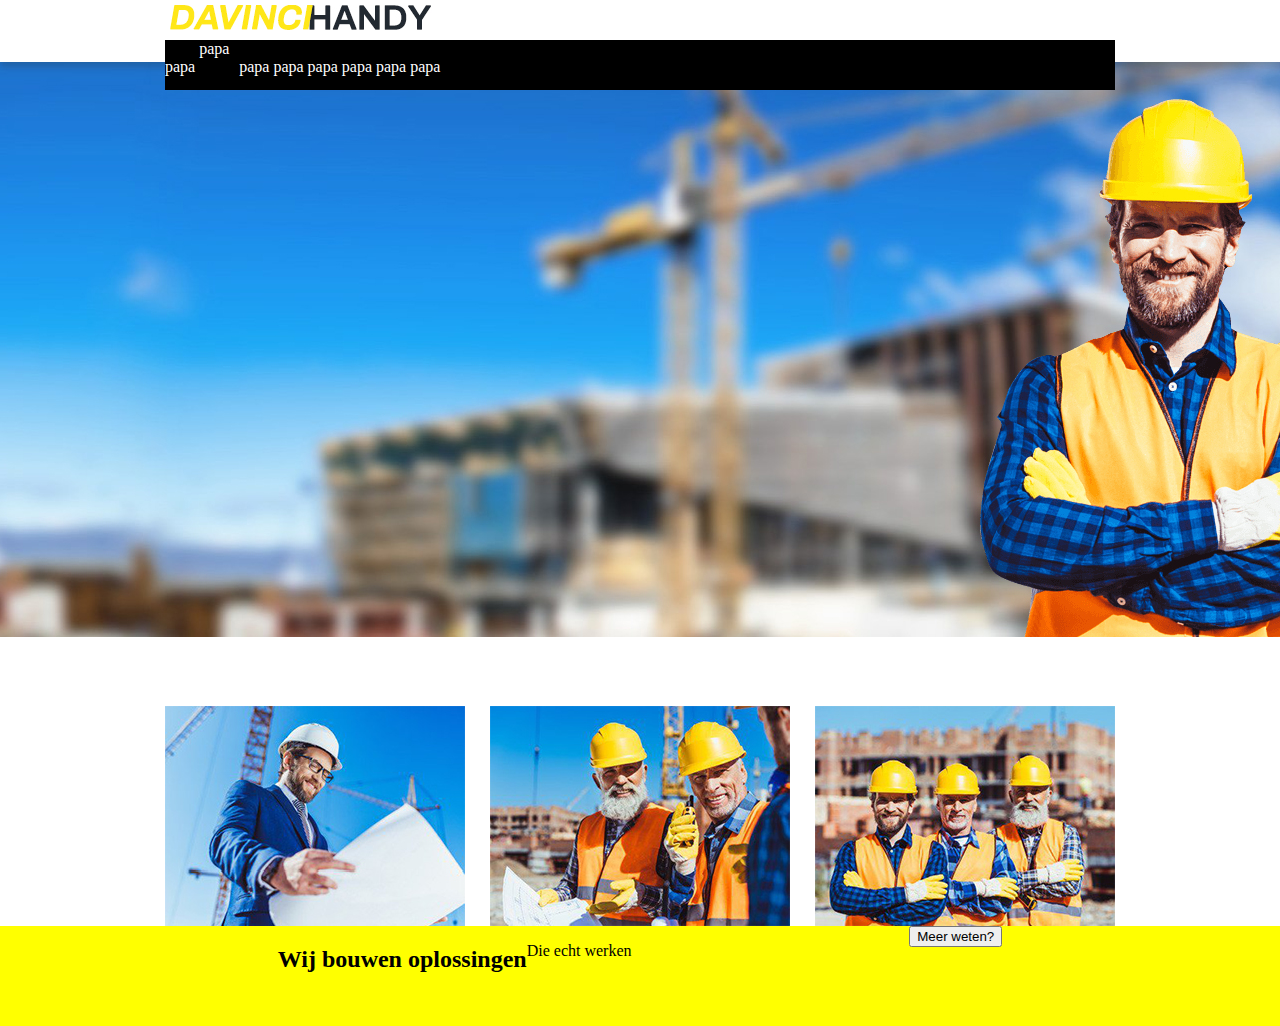
==== index.html @ 8b492f19 "start on new website" ====
<!DOCTYPE html>
<html lang="en">
<head>
    <meta charset="UTF-8">
    <title>Handy</title>
    <link rel="stylesheet" type="text/css" href="style.css">
    <script src="script.js"></script>
</head>
<body>
<img src="img/header.jpg" class="header-img">
<div class="page-wrapper">
    <img src="img/logo.jpg" class="logo">
    <ul class="navbar">
        <li>papa</li>
        <li>papa
            <ul onclick="dropdown()" id="dropdownbox">
            <li>papa</li>
            <li>papa</li>
            <li>papa</li>
        </ul>
        </li>
        <li>papa</li>
        <li>papa</li>
        <li>papa</li>
    </ul>
    <div class="filler">

    </div>
    <div class="grid">
        <img src="img/banner-1.jpg" class="banner1">
        <img src="img/banner-2.jpg" class="banner2">
        <img src="img/banner-3.jpg" class="banner3">
    </div>
</div>
<div class="mooiegeleblok">
    <div class="banner1"><h2>Wij bouwen oplossingen</h2></div>
    <div class="banner2"><p>Die echt werken</p></div>
    <div class="banner3"><button>Meer weten?</button></div>
</div>
</body>
</html>
---- style.css ----
body{
     margin: 0;
     padding: 0;
 }

li{
    color: white;
    display: inline-block;
}

h2{
    float: right;
}

.page-wrapper{
    width: 1000px;
    height: 100%;
    margin: 0 auto;
    background-color: transparent;
}

.logo{
    float: left;
    margin: 5px 5px 5px 30px;

}

.navbar{
    background-color: black;
    list-style-type: none;
    float: right;
    width: 950px;
    height: 50px;
    padding-left: 0;
    margin-right: 25px;
    margin-top: 5px;

}

.header-img{
    position: absolute;
    top: 62px;
    left: 0;
    z-index: -1;
}

.grid{
    display: grid;
    grid-template-columns: auto auto auto;
    float: left;
    margin-top: 600px;
    margin-left: 25px;
    grid-gap: 25px;
    position: relative;
}

.banner1{
    grid-column: 1/2;
}

.banner2{
    grid-column: 2/3;
}

.banner3{
    grid-column: 3/4;
}

.mooiegeleblok{
    position: relative;
    height: 100px;
    width: 100%;
    background-color: yellow;
    display: grid;
    grid-template-columns: auto auto auto;
}
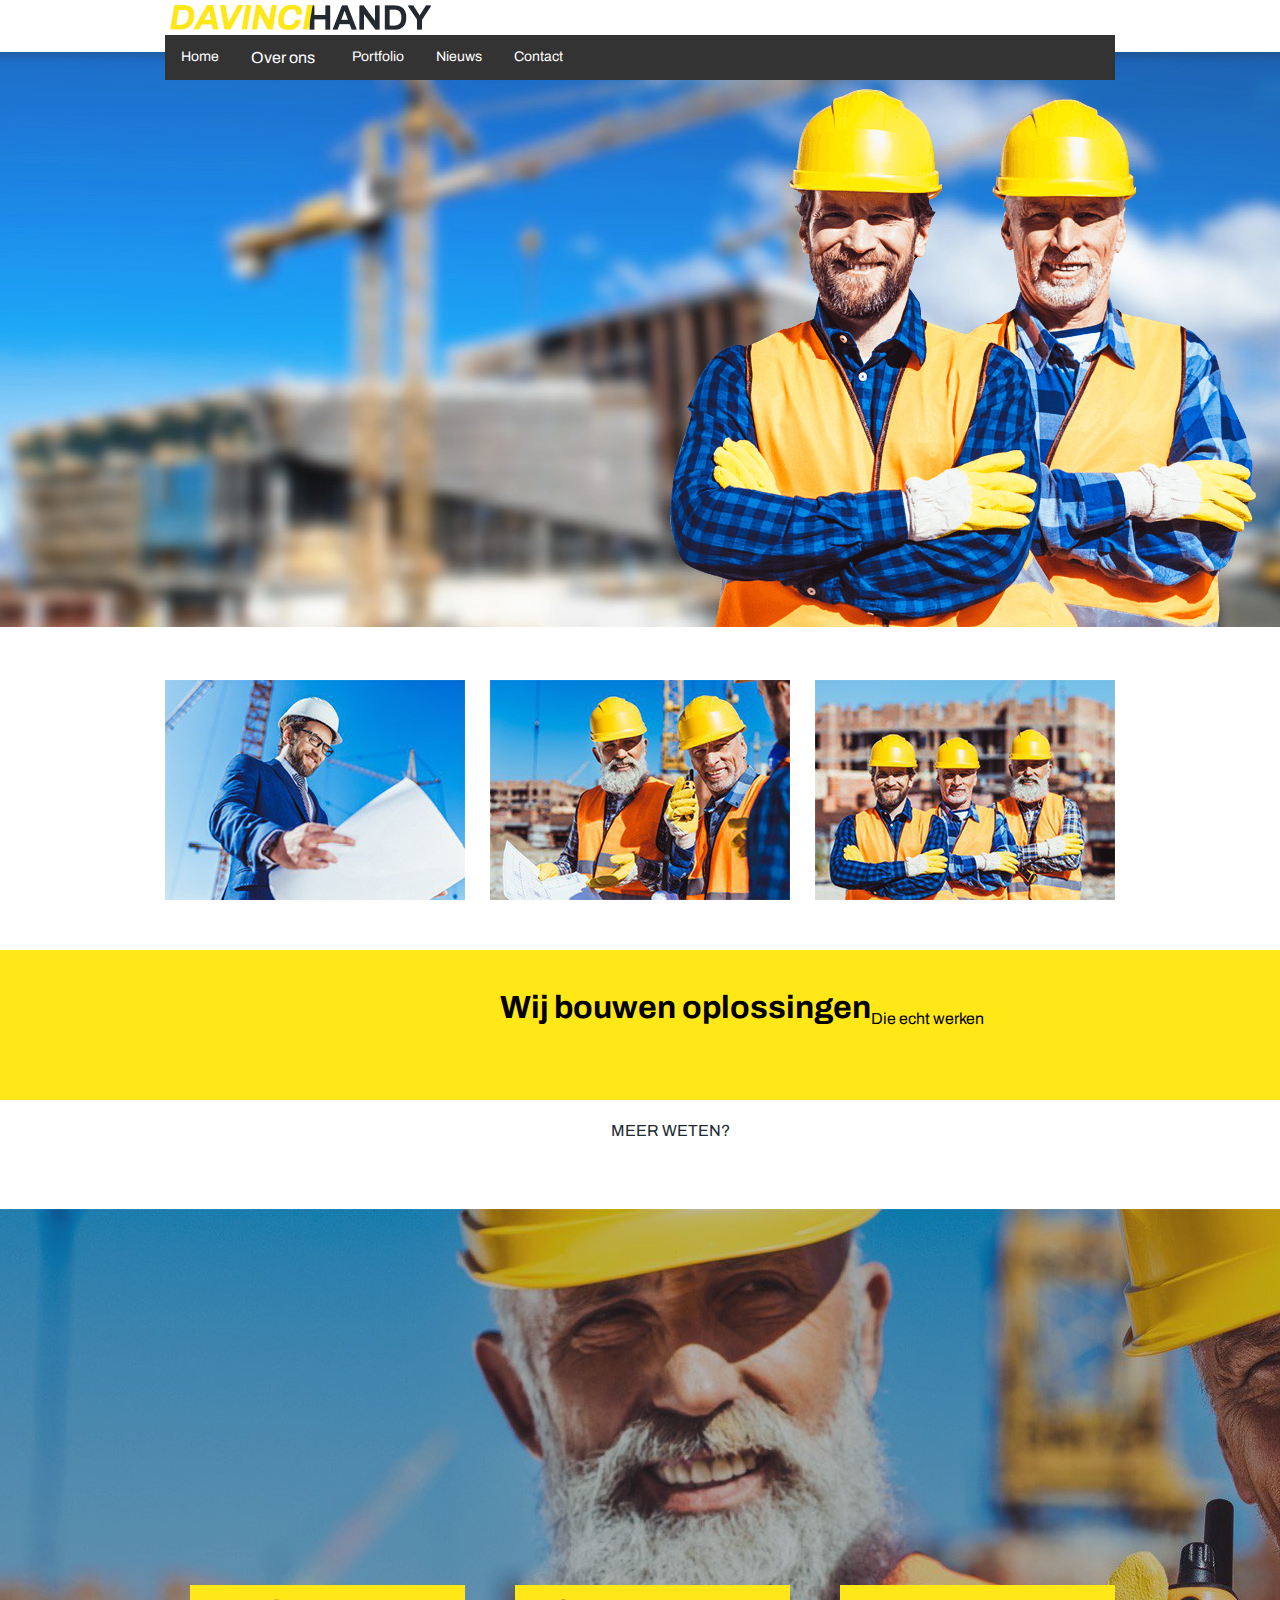
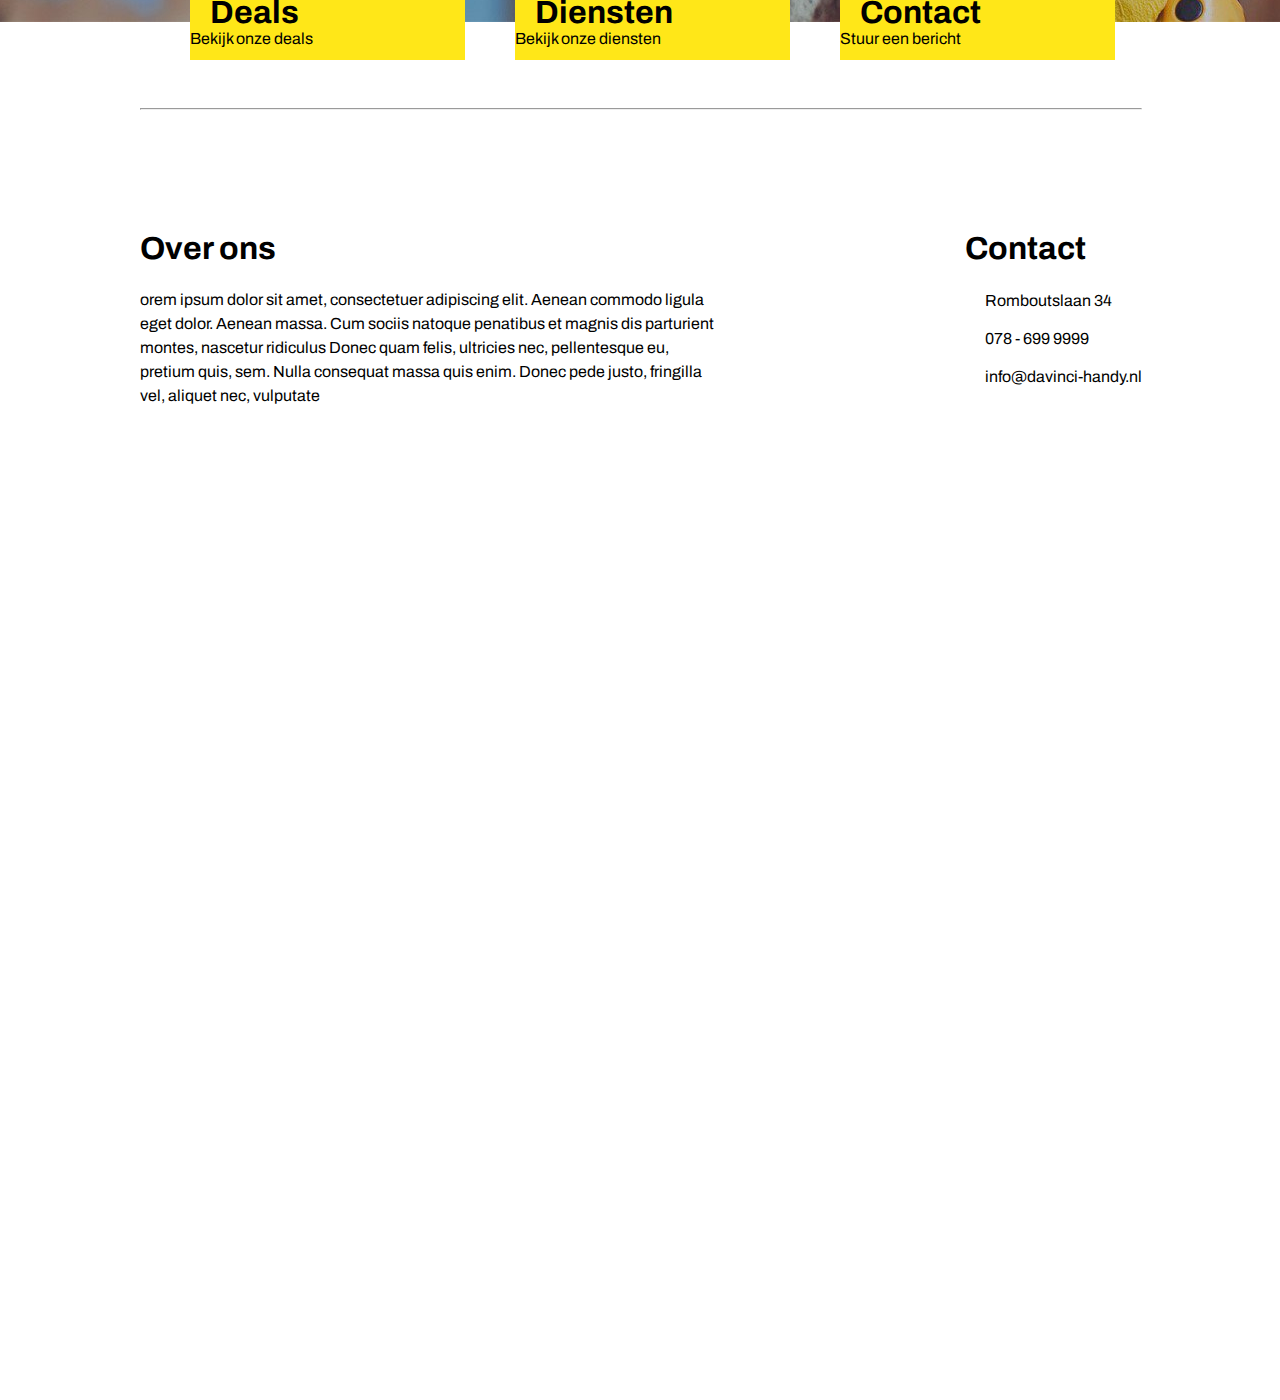
==== commit 5c9cde04: "major changes" ====
--- a/index.html
+++ b/index.html
@@ -5,27 +5,32 @@
     <title>Handy</title>
     <link rel="stylesheet" type="text/css" href="style.css">
     <script src="script.js"></script>
+    <link href="https://fonts.googleapis.com/css?family=Archivo" rel="stylesheet">
+    <link rel="stylesheet" href="https://use.fontawesome.com/releases/v5.5.0/css/all.css" integrity="sha384-B4dIYHKNBt8Bc12p+WXckhzcICo0wtJAoU8YZTY5qE0Id1GSseTk6S+L3BlXeVIU" crossorigin="anonymous">
+    <link rel="stylesheet" href="https://use.fontawesome.com/releases/v5.5.0/css/all.css" integrity="sha384-B4dIYHKNBt8Bc12p+WXckhzcICo0wtJAoU8YZTY5qE0Id1GSseTk6S+L3BlXeVIU" crossorigin="anonymous">
+    <link rel="stylesheet" href="https://use.fontawesome.com/releases/v5.5.0/css/all.css" integrity="sha384-B4dIYHKNBt8Bc12p+WXckhzcICo0wtJAoU8YZTY5qE0Id1GSseTk6S+L3BlXeVIU" crossorigin="anonymous">
+    <link rel="stylesheet" href="https://use.fontawesome.com/releases/v5.5.0/css/all.css" integrity="sha384-B4dIYHKNBt8Bc12p+WXckhzcICo0wtJAoU8YZTY5qE0Id1GSseTk6S+L3BlXeVIU" crossorigin="anonymous"><link rel="stylesheet" href="https://use.fontawesome.com/releases/v5.5.0/css/all.css" integrity="sha384-B4dIYHKNBt8Bc12p+WXckhzcICo0wtJAoU8YZTY5qE0Id1GSseTk6S+L3BlXeVIU" crossorigin="anonymous">
 </head>
 <body>
-<img src="img/header.jpg" class="header-img">
 <div class="page-wrapper">
     <img src="img/logo.jpg" class="logo">
-    <ul class="navbar">
-        <li>papa</li>
-        <li>papa
-            <ul onclick="dropdown()" id="dropdownbox">
-            <li>papa</li>
-            <li>papa</li>
-            <li>papa</li>
-        </ul>
+    <div class="header-div">
+        <img src="img/header.jpg" class="header-img">
+    </div>
+    <ul>
+        <li><a href="#home">Home</a></li>
+        <li class="dropdown">
+            <a class="dropbtn">Over ons<i class="fas fa-angle-down" style="margin-left: 5px;"></i></a>
+            <div class="dropdown-content">
+                <a href="#">Link 1</a>
+                <a href="#">Link 2</a>
+                <a href="#">Link 3</a>
+            </div>
         </li>
-        <li>papa</li>
-        <li>papa</li>
-        <li>papa</li>
+        <li><a href="#portfolio">Portfolio</a></li>
+        <li><a href="#nieuws">Nieuws</a></li>
+        <li><a href="#contact">Contact</a></li>
     </ul>
-    <div class="filler">
-
-    </div>
     <div class="grid">
         <img src="img/banner-1.jpg" class="banner1">
         <img src="img/banner-2.jpg" class="banner2">
@@ -33,9 +38,38 @@
     </div>
 </div>
 <div class="mooiegeleblok">
-    <div class="banner1"><h2>Wij bouwen oplossingen</h2></div>
-    <div class="banner2"><p>Die echt werken</p></div>
-    <div class="banner3"><button>Meer weten?</button></div>
+    <h2 class="ribbontitle">Wij bouwen oplossingen</h2>
+    <p class="ribbontext">Die echt werken</p>
+    <a href="diensten.html" class="button" style="font-size: 16px;">MEER WETEN?</a>
+</div>
+<div class="page-wrapper">
+    <div class="footer-div">
+        <img src="img/footer.jpg" class="footer-img">
+    </div>
+    <div class="gridfooter">
+        <div class="deals"><i class="far fa-handshake" style="font-size: 60px; margin: 10px; float: left;"></i><h1 class="titlebox">Deals<br></h1><p class="textbox">Bekijk onze deals</p></div>
+        <div class="diensten"><i class="fas fa-toolbox" style="font-size: 60px; margin: 10px; float: left;"></i><h1 class="titlebox">Diensten<br></h1><p class="textbox">Bekijk onze diensten</p></div>
+        <div class="contact"><i class="far fa-envelope" style="font-size: 60px; margin: 10px; float: left;"></i><h1 class="titlebox">Contact<br></h1><p class="textbox">Stuur een bericht</p></div>
+    </div>
+</div>
+<div class="page-wrapper">
+<div class="gridbottom">
+    <hr>
+    <div class="bottomtext">
+        <h1>Over ons</h1>
+        <p class="text">orem ipsum dolor sit amet, consectetuer adipiscing elit.
+            Aenean commodo ligula eget dolor. Aenean massa.
+            Cum sociis natoque penatibus et magnis dis parturient montes, nascetur ridiculus
+            Donec quam felis, ultricies nec, pellentesque eu, pretium quis, sem. Nulla consequat massa quis enim.
+            Donec pede justo, fringilla vel, aliquet nec, vulputate </p>
+    </div>
+    <div class="bottominformation">
+        <h1>Contact</h1>
+        <p><i class="fas fa-map-marker-alt" style="font-size:20px; margin: 10px;"></i>Romboutslaan 34<br></p>
+        <p><i class="fas fa-mobile-alt" style="font-size:20px; margin: 10px;"></i>078 - 699 9999<br></p>
+        <p><i class="far fa-envelope" style="font-size:20px; margin: 10px;"></i>info@davinci-handy.nl<br></p>
+    </div>
+</div>
 </div>
 </body>
 </html>--- a/style.css
+++ b/style.css
@@ -1,48 +1,95 @@
 body{
      margin: 0;
      padding: 0;
- }
-
-li{
+    font-family: 'Archivo', sans-serif;
+}
+
+h1{
+    font-size: 32px;
+}
+
+ul {
+    list-style-type: none;
+    margin: 0 25px 0 0;
+    padding: 0;
+    overflow: hidden;
+    background-color: #333;
+    float: right;
+    width: 950px;
+}
+
+li {
+    float: left;
+    font-size: 14px;
+}
+
+li a, .dropbtn {
+    display: inline-block;
     color: white;
+    text-align: center;
+    padding: 14px 16px;
+    text-decoration: none;
+}
+
+li a:hover, .dropdown:hover .dropbtn {
+    background-color: #ffe718;
+}
+
+li.dropdown {
     display: inline-block;
-}
-
-h2{
-    float: right;
+    font-size: 16px;
+}
+
+.dropdown-content {
+    display: none;
+    position: absolute;
+    background-color: #f9f9f9;
+    min-width: 160px;
+    box-shadow: 0px 8px 16px 0px rgba(0,0,0,0.2);
+    z-index: 1;
+}
+
+.dropdown-content a {
+    color: black;
+    padding: 12px 16px;
+    text-decoration: none;
+    display: block;
+    text-align: left;
+}
+
+.dropdown-content a:hover {background-color: #f1f1f1}
+
+.dropdown:hover .dropdown-content {
+    display: block;
 }
 
 .page-wrapper{
     width: 1000px;
-    height: 100%;
+    height: 950px;
     margin: 0 auto;
     background-color: transparent;
 }
 
+
+.header-div{
+    position: relative;
+    left: -45%;
+    width: 100%;
+    top: -20px;
+}
 .logo{
     float: left;
     margin: 5px 5px 5px 30px;
-
-}
-
-.navbar{
-    background-color: black;
-    list-style-type: none;
-    float: right;
-    width: 950px;
-    height: 50px;
-    padding-left: 0;
-    margin-right: 25px;
-    margin-top: 5px;
 
 }
 
 .header-img{
     position: absolute;
-    top: 62px;
+    top: 72px;
     left: 0;
     z-index: -1;
 }
+
 
 .grid{
     display: grid;
@@ -68,9 +115,109 @@
 
 .mooiegeleblok{
     position: relative;
-    height: 100px;
+    height: 150px;
     width: 100%;
-    background-color: yellow;
+    background-color: #ffe718;
+}
+
+.ribbontitle{
+    margin-top: 40px;
+    margin-left: 500px;
+    float: left;
+    font-size: 32px;
+}
+
+.ribbontext{
+    margin-top: 60px;
+    float: left;
+    font-size: 16px;
+}
+
+.button{
+    float: right;
+    margin-right: 500px;
+    margin-top: 50px;
+    background-color: #ffffff;
+    padding: 20px 50px 20px 20px;
+    text-decoration: none;
+    color: #222931;
+    font-size: 12px;
+    text-align: center;
+}
+
+.button:hover{
+    background-color: #222931;
+    color: #ffffff;
+}
+
+.footer-div{
+    position: relative;
+    left: -45%;
+    width: 100%;
+    top: 50px;
+    z-index: -1;
+}
+
+.gridfooter{
+    display: grid;
+    grid-template-columns: 325px 325px 325px;
+    grid-template-rows: 75px auto;
+    position: relative;
+    top: 10px;
+
+}
+
+.deals{
+    grid-column: 1/2;
+    background-color: #ffe718;
+    margin-left:50px;
+}
+
+.diensten{
+    grid-column: 2/3;
+    background-color: #ffe718;
+    margin-left: 50px;
+}
+
+.contact{
+    grid-column: 3/4;
+    background-color: #ffe718;
+    margin-left: 50px;
+}
+
+.titlebox{
+    margin: 10px 10px 0 0;
+}
+
+.textbox{
+    margin: 0 10px 0 0;
+}
+
+.gridbottom{
     display: grid;
     grid-template-columns: auto auto auto;
-}
+    position: relative;
+    top: -350px;
+}
+
+hr{
+    grid-column: 1/4;
+    color: black;
+    width: 1000px;
+    margin-bottom: 100px;
+}
+
+.bottomtext{
+    grid-column: 1/3;
+    float: left;
+    margin-right: 250px;
+}
+
+.bottominformation{
+    grid-column: 3/4;
+}
+
+.text{
+    font-size: 16px;
+    line-height: 24px;
+}
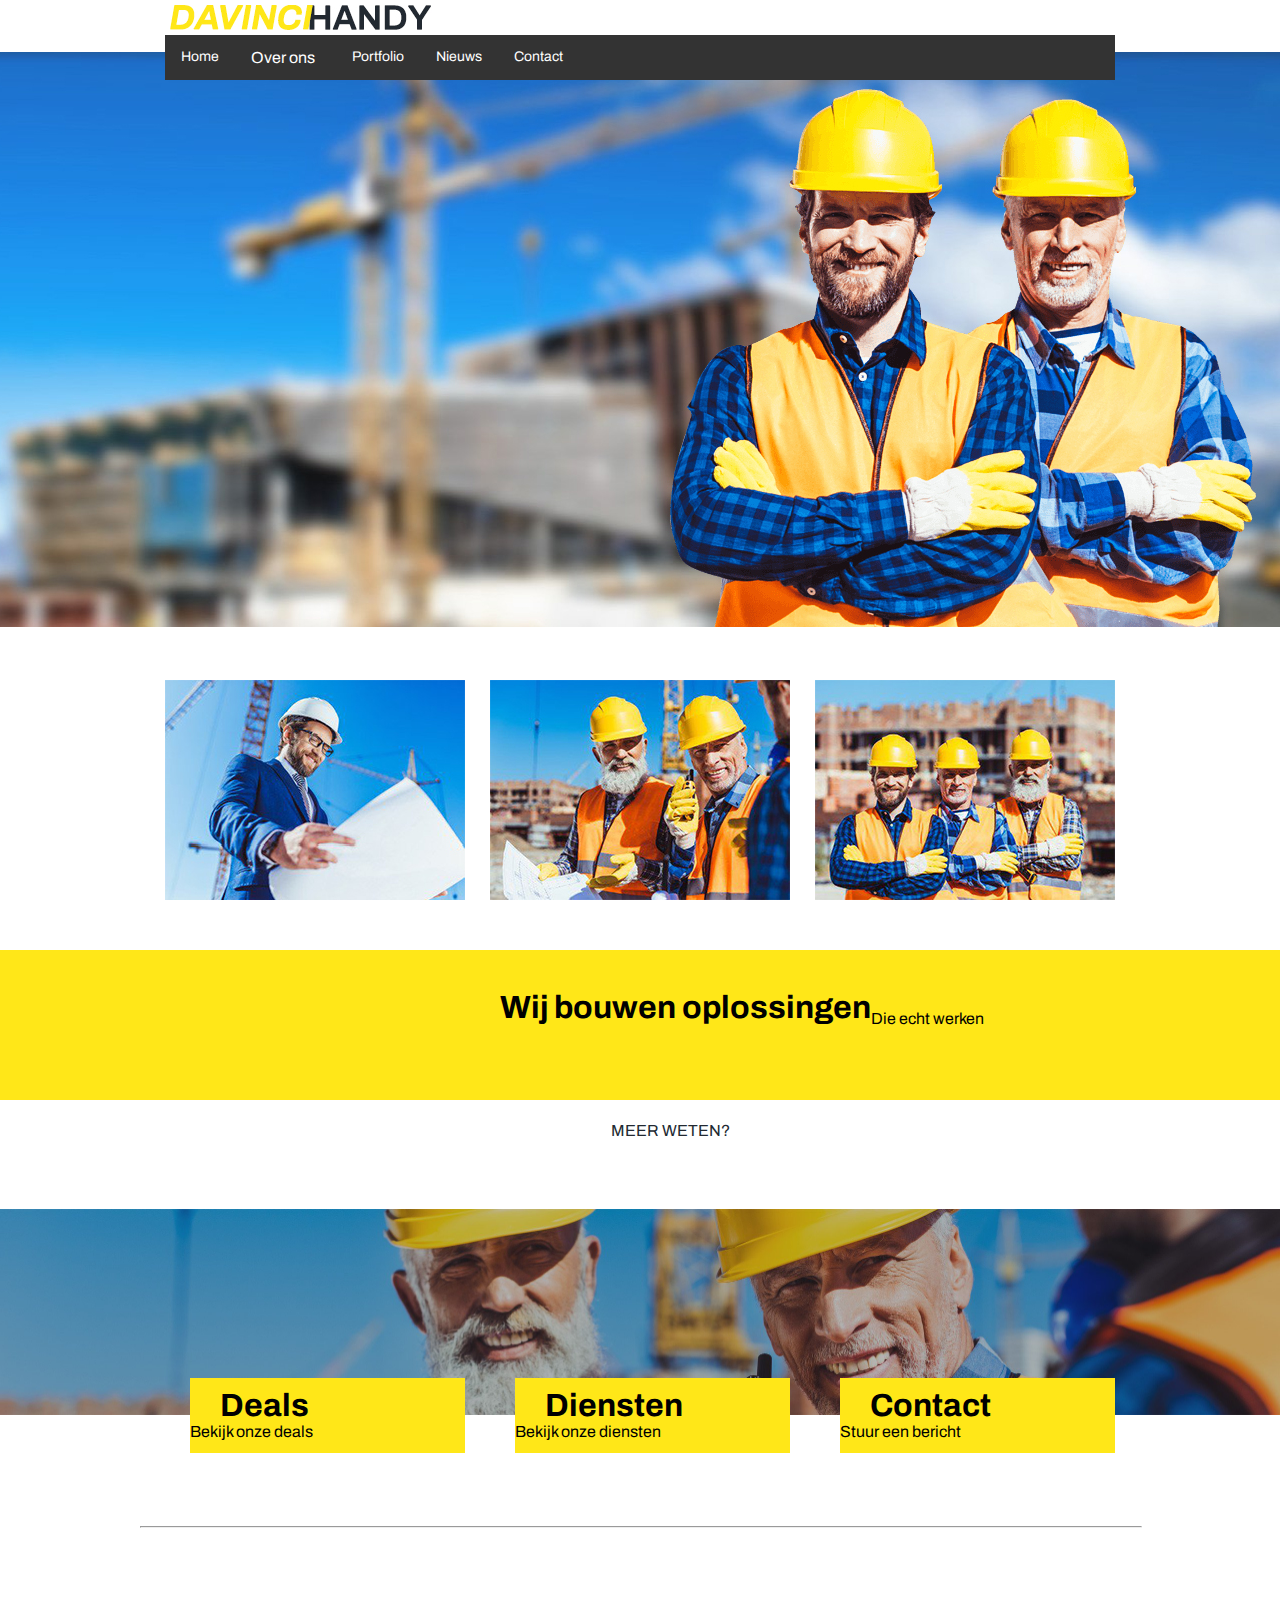
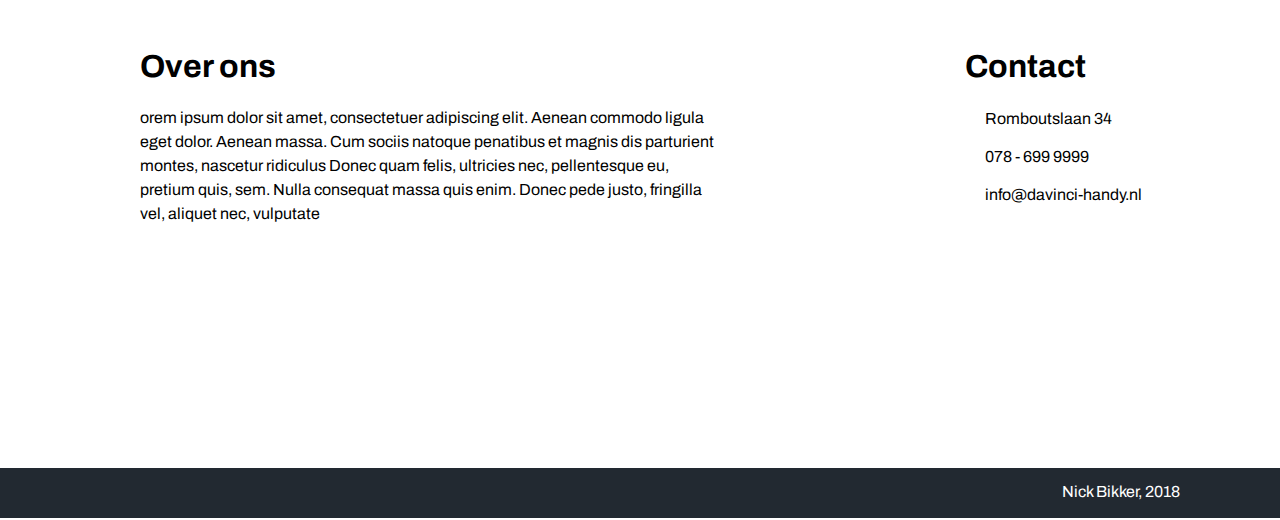
==== commit a2af9dd2: "second page almost done" ====
--- a/index.html
+++ b/index.html
@@ -6,10 +6,16 @@
     <link rel="stylesheet" type="text/css" href="style.css">
     <script src="script.js"></script>
     <link href="https://fonts.googleapis.com/css?family=Archivo" rel="stylesheet">
-    <link rel="stylesheet" href="https://use.fontawesome.com/releases/v5.5.0/css/all.css" integrity="sha384-B4dIYHKNBt8Bc12p+WXckhzcICo0wtJAoU8YZTY5qE0Id1GSseTk6S+L3BlXeVIU" crossorigin="anonymous">
-    <link rel="stylesheet" href="https://use.fontawesome.com/releases/v5.5.0/css/all.css" integrity="sha384-B4dIYHKNBt8Bc12p+WXckhzcICo0wtJAoU8YZTY5qE0Id1GSseTk6S+L3BlXeVIU" crossorigin="anonymous">
-    <link rel="stylesheet" href="https://use.fontawesome.com/releases/v5.5.0/css/all.css" integrity="sha384-B4dIYHKNBt8Bc12p+WXckhzcICo0wtJAoU8YZTY5qE0Id1GSseTk6S+L3BlXeVIU" crossorigin="anonymous">
-    <link rel="stylesheet" href="https://use.fontawesome.com/releases/v5.5.0/css/all.css" integrity="sha384-B4dIYHKNBt8Bc12p+WXckhzcICo0wtJAoU8YZTY5qE0Id1GSseTk6S+L3BlXeVIU" crossorigin="anonymous"><link rel="stylesheet" href="https://use.fontawesome.com/releases/v5.5.0/css/all.css" integrity="sha384-B4dIYHKNBt8Bc12p+WXckhzcICo0wtJAoU8YZTY5qE0Id1GSseTk6S+L3BlXeVIU" crossorigin="anonymous">
+    <link rel="stylesheet" href="https://use.fontawesome.com/releases/v5.5.0/css/all.css"
+          integrity="sha384-B4dIYHKNBt8Bc12p+WXckhzcICo0wtJAoU8YZTY5qE0Id1GSseTk6S+L3BlXeVIU" crossorigin="anonymous">
+    <link rel="stylesheet" href="https://use.fontawesome.com/releases/v5.5.0/css/all.css"
+          integrity="sha384-B4dIYHKNBt8Bc12p+WXckhzcICo0wtJAoU8YZTY5qE0Id1GSseTk6S+L3BlXeVIU" crossorigin="anonymous">
+    <link rel="stylesheet" href="https://use.fontawesome.com/releases/v5.5.0/css/all.css"
+          integrity="sha384-B4dIYHKNBt8Bc12p+WXckhzcICo0wtJAoU8YZTY5qE0Id1GSseTk6S+L3BlXeVIU" crossorigin="anonymous">
+    <link rel="stylesheet" href="https://use.fontawesome.com/releases/v5.5.0/css/all.css"
+          integrity="sha384-B4dIYHKNBt8Bc12p+WXckhzcICo0wtJAoU8YZTY5qE0Id1GSseTk6S+L3BlXeVIU" crossorigin="anonymous">
+    <link rel="stylesheet" href="https://use.fontawesome.com/releases/v5.5.0/css/all.css"
+          integrity="sha384-B4dIYHKNBt8Bc12p+WXckhzcICo0wtJAoU8YZTY5qE0Id1GSseTk6S+L3BlXeVIU" crossorigin="anonymous">
 </head>
 <body>
 <div class="page-wrapper">
@@ -22,9 +28,9 @@
         <li class="dropdown">
             <a class="dropbtn">Over ons<i class="fas fa-angle-down" style="margin-left: 5px;"></i></a>
             <div class="dropdown-content">
-                <a href="#">Link 1</a>
-                <a href="#">Link 2</a>
-                <a href="#">Link 3</a>
+                <a href="#">Geschiedenis</a>
+                <a href="#">Deals</a>
+                <a href="diensten.html">Diensten</a>
             </div>
         </li>
         <li><a href="#portfolio">Portfolio</a></li>
@@ -32,44 +38,74 @@
         <li><a href="#contact">Contact</a></li>
     </ul>
     <div class="grid">
-        <img src="img/banner-1.jpg" class="banner1">
-        <img src="img/banner-2.jpg" class="banner2">
-        <img src="img/banner-3.jpg" class="banner3">
+        <div id="foto1">
+            <div class="container">
+                <img src="img/banner-1.jpg" class="image">
+                <div class="overlay">
+                    <div class="text">Geschiedenis</div>
+                </div>
+            </div>
+        </div>
+        <div class="foto2">
+            <div class="container">
+                <img src="img/banner-2.jpg" class="image">
+                <div class="overlay">
+                    <div class="text">DEALS</div>
+                </div>
+            </div>
+        </div>
+        <div class="foto3">
+            <div class="container">
+                <img src="img/banner-3.jpg" class="image">
+                <div class="overlay">
+                    <div class="text">DEALS</div>
+                </div>
+            </div>
+        </div>
+
     </div>
+</div>
 </div>
 <div class="mooiegeleblok">
     <h2 class="ribbontitle">Wij bouwen oplossingen</h2>
     <p class="ribbontext">Die echt werken</p>
     <a href="diensten.html" class="button" style="font-size: 16px;">MEER WETEN?</a>
 </div>
-<div class="page-wrapper">
-    <div class="footer-div">
-        <img src="img/footer.jpg" class="footer-img">
-    </div>
+<div class="footer-div">
+    <img src="img/footer.jpg" class="footer-img">
+</div>
+<div class="page-wrapper buttons">
     <div class="gridfooter">
-        <div class="deals"><i class="far fa-handshake" style="font-size: 60px; margin: 10px; float: left;"></i><h1 class="titlebox">Deals<br></h1><p class="textbox">Bekijk onze deals</p></div>
-        <div class="diensten"><i class="fas fa-toolbox" style="font-size: 60px; margin: 10px; float: left;"></i><h1 class="titlebox">Diensten<br></h1><p class="textbox">Bekijk onze diensten</p></div>
-        <div class="contact"><i class="far fa-envelope" style="font-size: 60px; margin: 10px; float: left;"></i><h1 class="titlebox">Contact<br></h1><p class="textbox">Stuur een bericht</p></div>
+        <div class="deals"><i class="far fa-handshake" style="font-size: 40px; margin: 15px; float: left;"></i>
+            <h1 class="titlebox">Deals<br></h1>
+            <p class="textbox">Bekijk onze deals</p></div>
+        <div class="diensten"><i class="fas fa-toolbox" style="font-size: 40px; margin: 15px; float: left;"></i>
+            <h1 class="titlebox"><a href="diensten.html">Diensten</a><br></h1>
+            <p class="textbox">Bekijk onze diensten</p></div>
+        <div class="contact"><i class="far fa-envelope" style="font-size: 40px; margin: 15px; float: left;"></i>
+            <h1 class="titlebox">Contact<br></h1>
+            <p class="textbox">Stuur een bericht</p></div>
     </div>
 </div>
-<div class="page-wrapper">
-<div class="gridbottom">
-    <hr>
-    <div class="bottomtext">
-        <h1>Over ons</h1>
-        <p class="text">orem ipsum dolor sit amet, consectetuer adipiscing elit.
-            Aenean commodo ligula eget dolor. Aenean massa.
-            Cum sociis natoque penatibus et magnis dis parturient montes, nascetur ridiculus
-            Donec quam felis, ultricies nec, pellentesque eu, pretium quis, sem. Nulla consequat massa quis enim.
-            Donec pede justo, fringilla vel, aliquet nec, vulputate </p>
-    </div>
-    <div class="bottominformation">
-        <h1>Contact</h1>
-        <p><i class="fas fa-map-marker-alt" style="font-size:20px; margin: 10px;"></i>Romboutslaan 34<br></p>
-        <p><i class="fas fa-mobile-alt" style="font-size:20px; margin: 10px;"></i>078 - 699 9999<br></p>
-        <p><i class="far fa-envelope" style="font-size:20px; margin: 10px;"></i>info@davinci-handy.nl<br></p>
+<div class="gridspace">
+    <div class="gridbottom">
+        <hr>
+        <div class="bottomtext">
+            <h1>Over ons</h1>
+            <p class="text1">orem ipsum dolor sit amet, consectetuer adipiscing elit.
+                Aenean commodo ligula eget dolor. Aenean massa.
+                Cum sociis natoque penatibus et magnis dis parturient montes, nascetur ridiculus
+                Donec quam felis, ultricies nec, pellentesque eu, pretium quis, sem. Nulla consequat massa quis enim.
+                Donec pede justo, fringilla vel, aliquet nec, vulputate </p>
+        </div>
+        <div class="bottominformation">
+            <h1>Contact</h1>
+            <p><i class="fas fa-map-marker-alt" style="font-size:20px; margin: 10px;"></i>Romboutslaan 34<br></p>
+            <p><i class="fas fa-mobile-alt" style="font-size:20px; margin: 10px;"></i>078 - 699 9999<br></p>
+            <p><i class="far fa-envelope" style="font-size:20px; margin: 10px;"></i>info@davinci-handy.nl<br></p>
+        </div>
     </div>
 </div>
-</div>
+<footer><p class="footertext">Nick Bikker, 2018</p></footer>
 </body>
 </html>--- a/style.css
+++ b/style.css
@@ -1,10 +1,12 @@
-body{
-     margin: 0;
-     padding: 0;
+body {
+    margin: 0;
+    padding: 0;
+    height: 100%;
+    width: 100%;
     font-family: 'Archivo', sans-serif;
 }
 
-h1{
+h1 {
     font-size: 32px;
 }
 
@@ -43,55 +45,101 @@
 .dropdown-content {
     display: none;
     position: absolute;
-    background-color: #f9f9f9;
+    background-color: #222931;
     min-width: 160px;
-    box-shadow: 0px 8px 16px 0px rgba(0,0,0,0.2);
+    box-shadow: 0px 8px 16px 0px rgba(0, 0, 0, 0.2);
     z-index: 1;
 }
 
 .dropdown-content a {
-    color: black;
+    color: white;
     padding: 12px 16px;
     text-decoration: none;
     display: block;
     text-align: left;
 }
 
-.dropdown-content a:hover {background-color: #f1f1f1}
+.dropdown-content a:hover {
+    background-color: #ffe718
+}
 
 .dropdown:hover .dropdown-content {
     display: block;
 }
 
-.page-wrapper{
+.page-wrapper {
     width: 1000px;
     height: 950px;
     margin: 0 auto;
     background-color: transparent;
 }
 
-
-.header-div{
+.header-div {
     position: relative;
     left: -45%;
     width: 100%;
     top: -20px;
 }
-.logo{
+
+.logo {
     float: left;
     margin: 5px 5px 5px 30px;
 
 }
 
-.header-img{
+.header-img {
     position: absolute;
     top: 72px;
     left: 0;
     z-index: -1;
 }
 
-
-.grid{
+.container {
+    position: relative;
+    width: 300px;
+}
+
+.image {
+    display: block;
+    width: 100%;
+    height: auto;
+}
+
+.overlay {
+    position: absolute;
+    top: 0;
+    bottom: 0;
+    left: 0;
+    right: 0;
+    height: 100%;
+    width: 100%;
+    opacity: 0;
+    transition: .5s ease;
+    background-color: #222931;
+}
+
+.container:hover .overlay {
+    opacity: 0.8;
+}
+
+.text {
+    color: white;
+    font-size: 32px;
+    font-weight: 600;
+    position: absolute;
+    top: 50%;
+    left: 50%;
+    -webkit-transform: translate(-50%, -50%);
+    -ms-transform: translate(-50%, -50%);
+    transform: translate(-50%, -50%);
+    text-align: center;
+}
+
+#foto1, #foto2, #foto3 {
+    grid-row: 1;
+}
+
+.grid {
     display: grid;
     grid-template-columns: auto auto auto;
     float: left;
@@ -101,39 +149,27 @@
     position: relative;
 }
 
-.banner1{
-    grid-column: 1/2;
-}
-
-.banner2{
-    grid-column: 2/3;
-}
-
-.banner3{
-    grid-column: 3/4;
-}
-
-.mooiegeleblok{
+.mooiegeleblok {
     position: relative;
     height: 150px;
     width: 100%;
     background-color: #ffe718;
 }
 
-.ribbontitle{
+.ribbontitle {
     margin-top: 40px;
     margin-left: 500px;
     float: left;
     font-size: 32px;
 }
 
-.ribbontext{
+.ribbontext {
     margin-top: 60px;
     float: left;
     font-size: 16px;
 }
 
-.button{
+.button {
     float: right;
     margin-right: 500px;
     margin-top: 50px;
@@ -145,20 +181,24 @@
     text-align: center;
 }
 
-.button:hover{
+.button:hover {
     background-color: #222931;
     color: #ffffff;
 }
 
-.footer-div{
-    position: relative;
-    left: -45%;
+.footer-div {
+    position: relative;
     width: 100%;
     top: 50px;
     z-index: -1;
 }
 
-.gridfooter{
+.footer-img {
+    position: relative;
+    width: 100%
+}
+
+.gridfooter {
     display: grid;
     grid-template-columns: 325px 325px 325px;
     grid-template-rows: 75px auto;
@@ -167,57 +207,119 @@
 
 }
 
-.deals{
+.deals {
     grid-column: 1/2;
     background-color: #ffe718;
-    margin-left:50px;
-}
-
-.diensten{
+    margin-left: 50px;
+}
+
+.diensten {
     grid-column: 2/3;
     background-color: #ffe718;
     margin-left: 50px;
 }
 
-.contact{
+.contact {
     grid-column: 3/4;
     background-color: #ffe718;
     margin-left: 50px;
 }
 
-.titlebox{
+.titlebox {
     margin: 10px 10px 0 0;
 }
 
-.textbox{
+.textbox {
     margin: 0 10px 0 0;
 }
 
-.gridbottom{
+.gridbottom {
     display: grid;
     grid-template-columns: auto auto auto;
     position: relative;
     top: -350px;
 }
 
-hr{
+hr {
     grid-column: 1/4;
     color: black;
     width: 1000px;
     margin-bottom: 100px;
 }
 
-.bottomtext{
+.bottomtext {
     grid-column: 1/3;
     float: left;
     margin-right: 250px;
 }
 
-.bottominformation{
+.bottominformation {
     grid-column: 3/4;
 }
 
-.text{
+.text1 {
     font-size: 16px;
     line-height: 24px;
 }
+
+.deals:hover, .diensten:hover, .contact:hover {
+    background-color: #222931;
+    color: white;
+
+}
+
+footer {
+    position: relative;
+    bottom: 0;
+    background-color: #222931;
+    width: 100%;
+    height: 50px;
+}
+
+.footertext {
+    color: white;
+    float: right;
+    margin: 15px 100px 20px 0;
+}
+
+.gridspace {
+    height: 200px;
+    width: 1000px;
+    margin: 0 auto;
+
+}
+
+.buttons {
+    height: 500px !important;
+}
+
+.gridpage2{
+    display: grid;
+    grid-template-columns: auto auto auto;
+    float: left;
+    margin-top: 580px;
+    margin-left: 25px;
+    grid-gap: 25px;
+    position: relative;
+}
+
+.textbox2{
+    grid-column: 1/4;
+}
+
+.textpage2{
+    margin: 10px;
+}
+
+.titlepage2{
+    margin-top: 10px;
+}
+
+a{
+    text-decoration: none;
+    color: black;
+}
+
+a:hover{
+    color: white;
+}